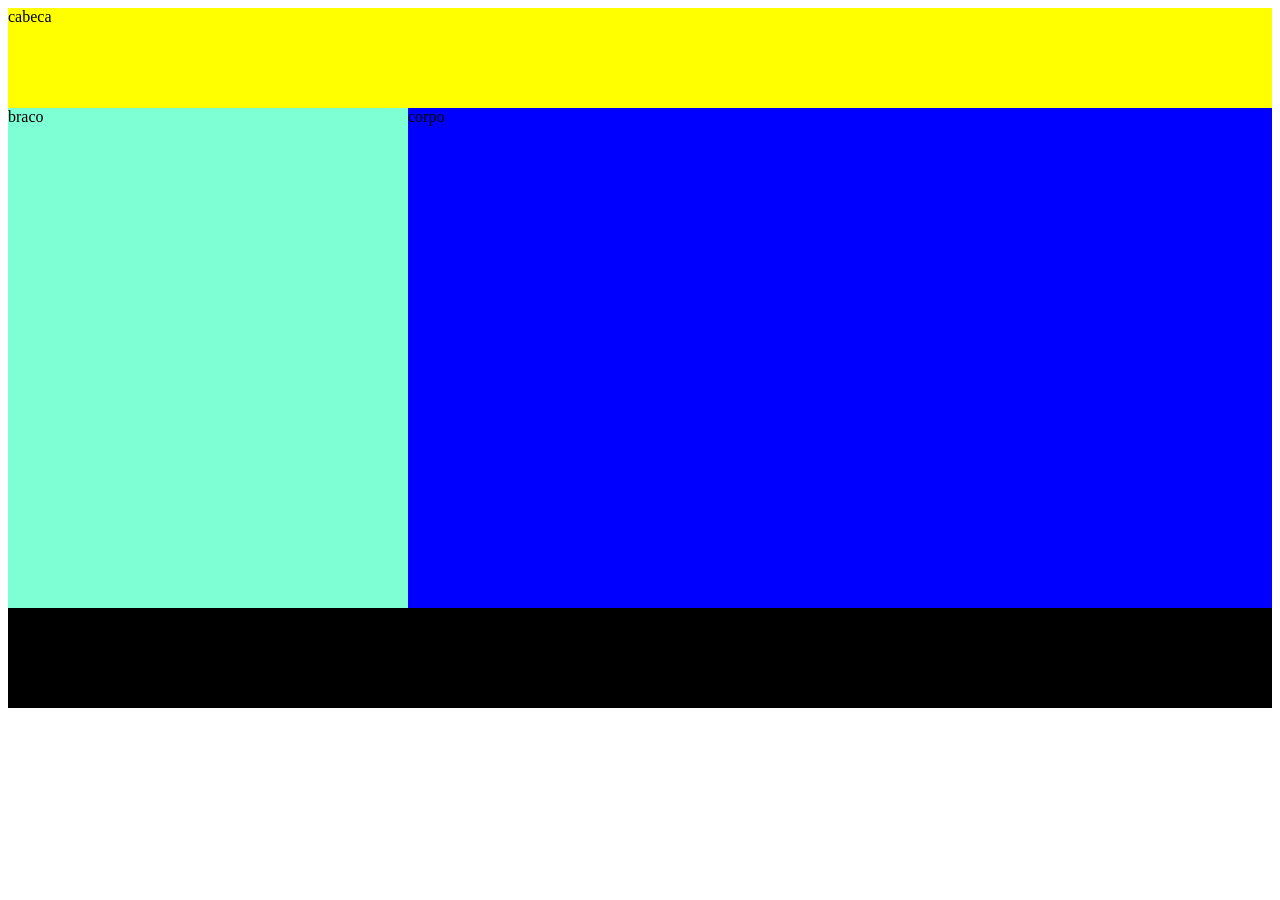
==== index.html @ f1ec15fb "Add files via upload" ====
<!DOCTYPE html>
<html lang="pt-br">
<head>
    <meta charset="UTF-8">
    <meta name="viewport" content="width=device-width, initial-scale=1.0"> 
    <link rel="stylesheet" href="style.css">
    <title>lojinha-laura</title>
    
</head>
<body>
    <header>cabeca</header>
   <aside>braco</aside>
   <main>corpo</main>
    <footer>peh</footer>
</body>
</html>
---- style.css ----
body{
       display: grid;
       grid-template-areas:
              "cabeca cabeca"
              "braco corpo"
              "peh peh";
              grid-template-rows: 100px 500px 100px;
              grid-template-columns: 400px auto;
}
header {
       background-color:
       yellow;
       grid-area: cabeca;
}
aside{
       background-color:
       aquamarine;
       grid-area: braco;
}
main{
       background-color: blue;
       grid-area: corpo;
}
footer{
    background-color: black;
    grid-area: peh;
}

@media only screen and (max-width: 850px){
    body{
        display: grid;
        grid-template-areas:
        "cabeca"
        "braco"
        "corpo"
        "peh";
        grid-template-rows: 100px 50px auto 100px;
        grid-template-columns: auto;
    }
    .letra{
        color: coral;
        background-color: darkgreen;
    }
}

@media only screen and (max-width: 450px){
     body{
        display: grid;
        grid-template-areas:
        "cabeca"
        "corpo"
        "peh";
        grid-template-rows: 100px 500px 100px;
        grid-template-columns: auto;
    }
    aside{
        display: none;
    }
}
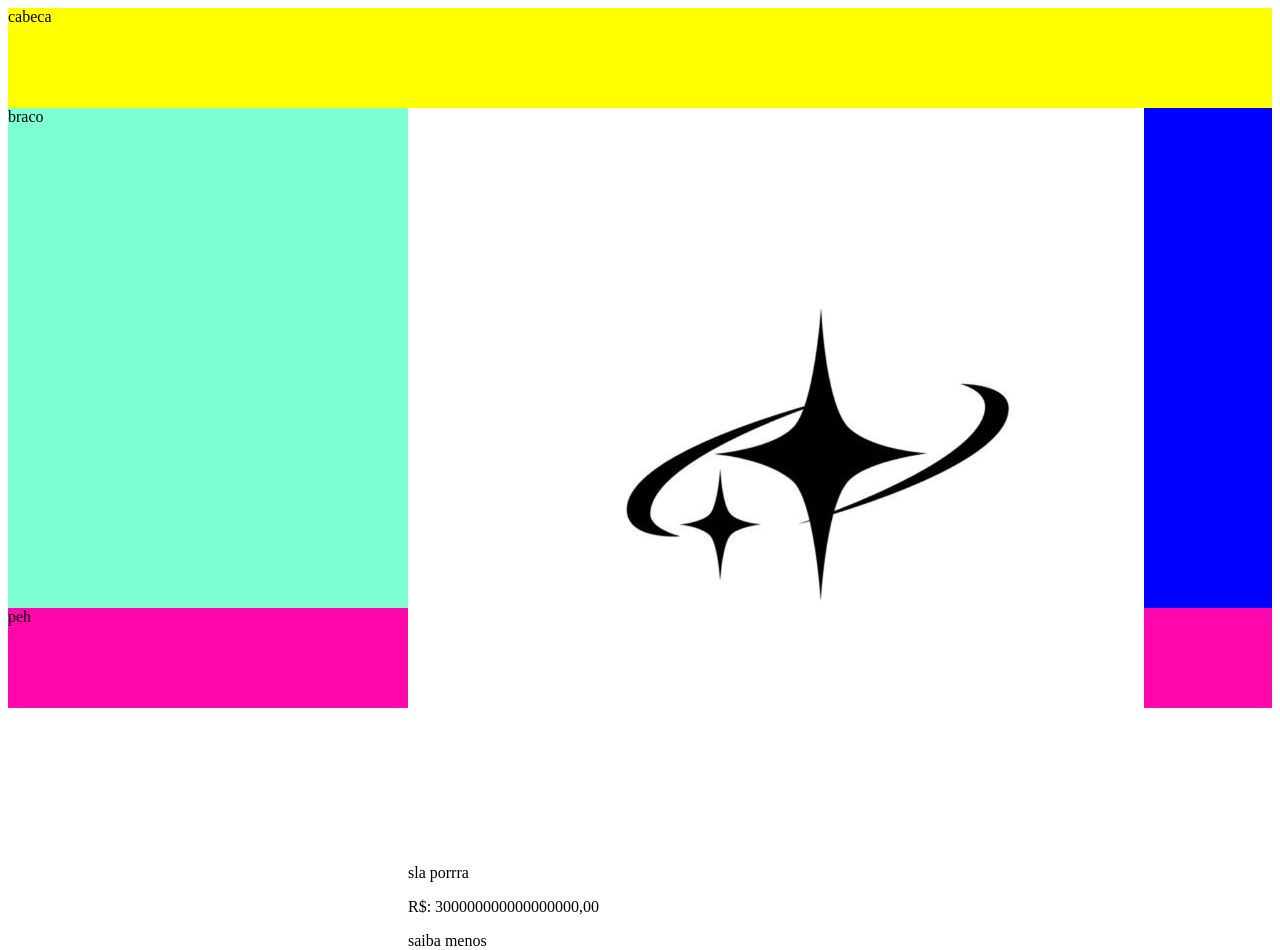
==== commit 65ef5744: "Add files via upload" ====
--- a/index.html
+++ b/index.html
@@ -10,7 +10,19 @@
 <body>
     <header>cabeca</header>
    <aside>braco</aside>
-   <main>corpo</main>
-    <footer>peh</footer>
+   <footer>peh</footer>
+   <main>
+    
+    <div class="papi">
+     <div class="card">
+      <img src="img/231f083cffdda7ad8018caf3d13d00f1.jpg" class="img_pedute" alt="">
+      <p class="descrision">sla porrra</p>
+      <p class="precio">R$: 300000000000000000,00</p>
+      <p class="botaol">saiba menos </p>
+     </div>
+      
+   </main>
+     </div>
+    
 </body>
 </html>
--- a/style.css
+++ b/style.css
@@ -22,7 +22,7 @@
        grid-area: corpo;
 }
 footer{
-    background-color: black;
+    background-color: rgb(255, 7, 172);
     grid-area: peh;
 }
 
@@ -39,7 +39,7 @@
     }
     .letra{
         color: coral;
-        background-color: darkgreen;
+        
     }
 }
 
@@ -56,4 +56,12 @@
     aside{
         display: none;
     }
-}+}
+.
+.card{
+    display: flex;
+    flex-direction: column;
+    justify-content: space-between;
+    padding:;
+}
+    
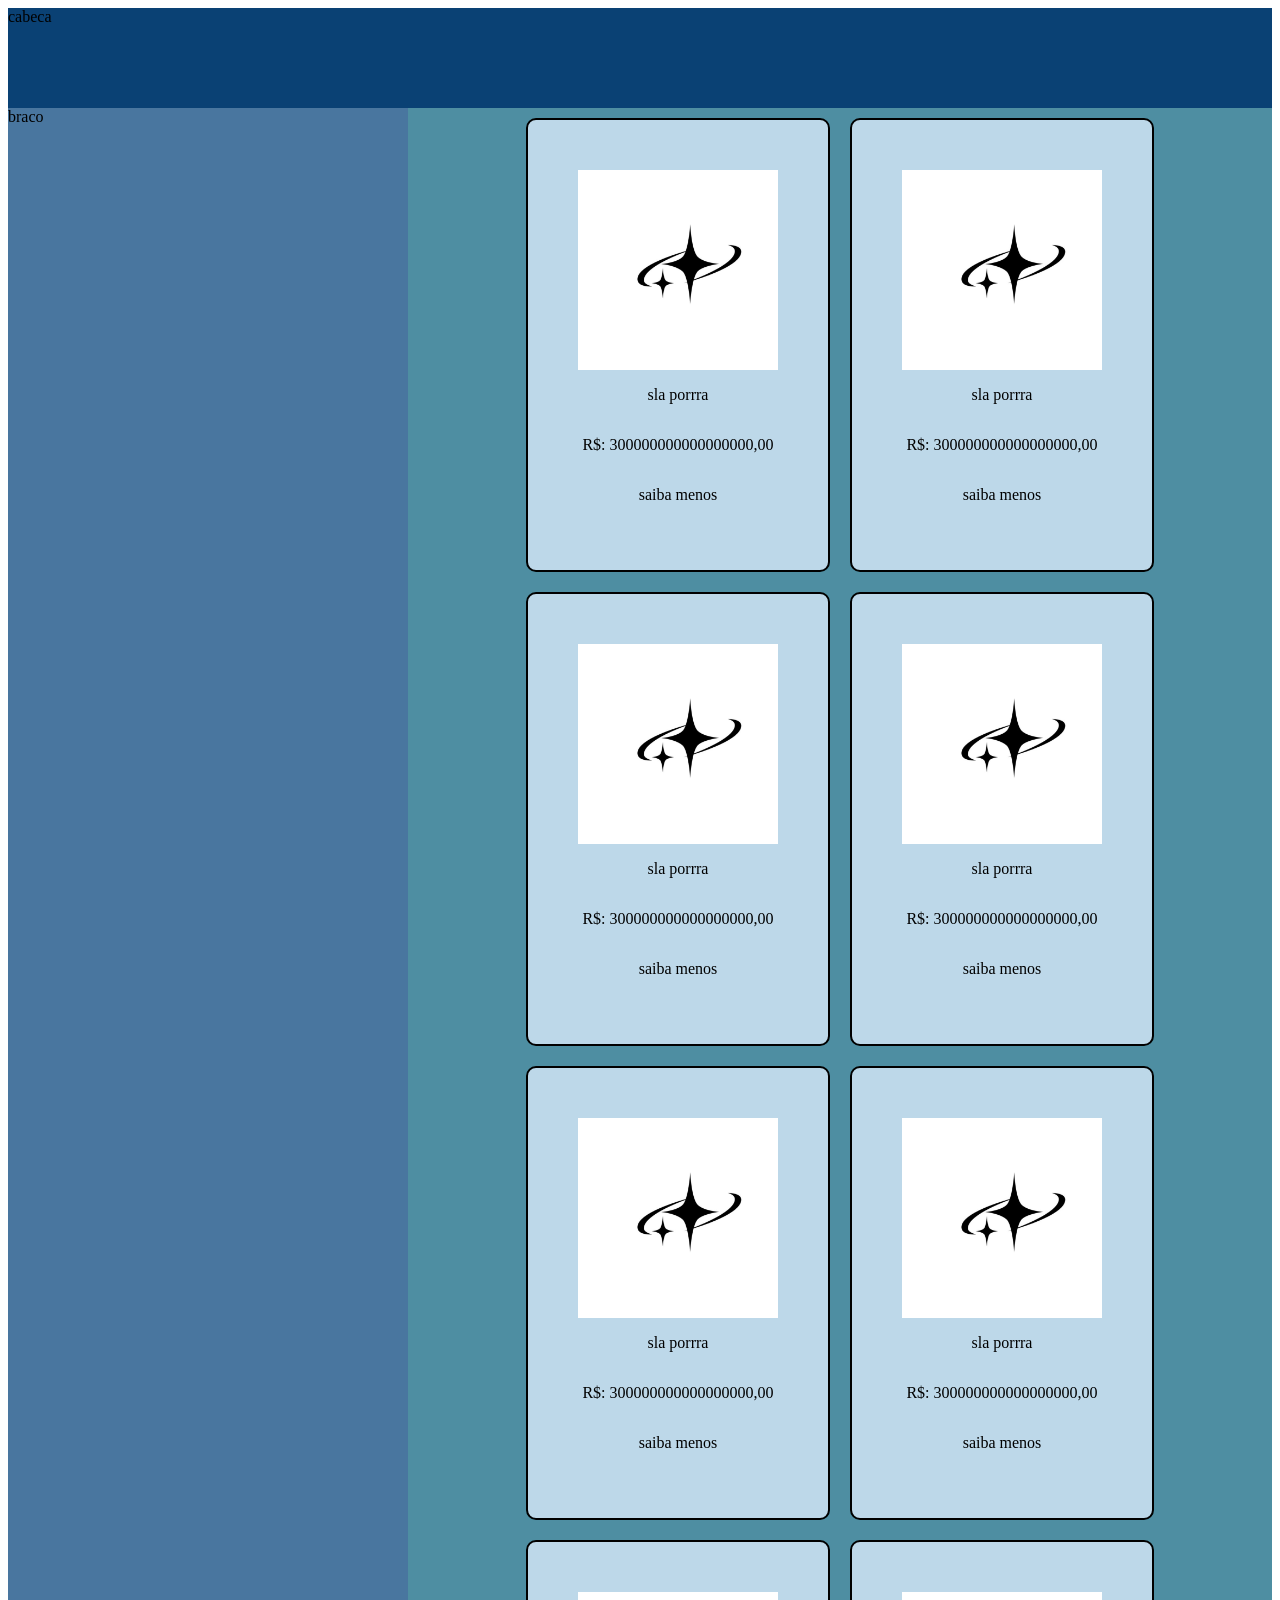
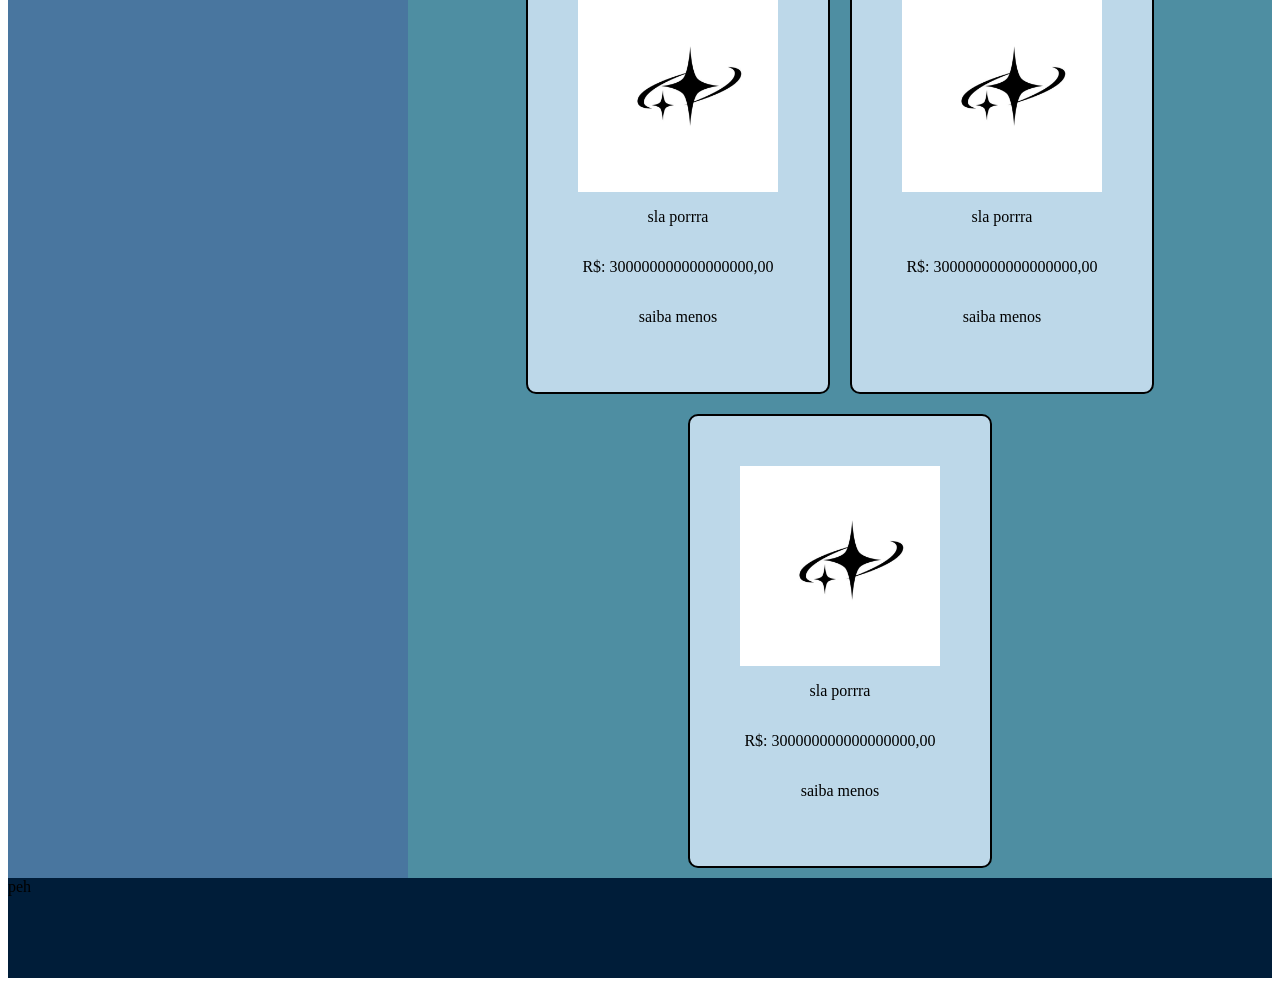
==== commit 0dde4b91: "Add files via upload" ====
--- a/index.html
+++ b/index.html
@@ -10,7 +10,7 @@
 <body>
     <header>cabeca</header>
    <aside>braco</aside>
-   <footer>peh</footer>
+   
    <main>
     
     <div class="papi">
@@ -20,9 +20,67 @@
       <p class="precio">R$: 300000000000000000,00</p>
       <p class="botaol">saiba menos </p>
      </div>
+
+          <div class="card">
+      <img src="img/231f083cffdda7ad8018caf3d13d00f1.jpg" class="img_pedute" alt="">
+      <p class="descrision">sla porrra</p>
+      <p class="precio">R$: 300000000000000000,00</p>
+      <p class="botaol">saiba menos </p>
+     </div>
+
+          <div class="card">
+      <img src="img/231f083cffdda7ad8018caf3d13d00f1.jpg" class="img_pedute" alt="">
+      <p class="descrision">sla porrra</p>
+      <p class="precio">R$: 300000000000000000,00</p>
+      <p class="botaol">saiba menos </p>
+     </div>
+
+          <div class="card">
+      <img src="img/231f083cffdda7ad8018caf3d13d00f1.jpg" class="img_pedute" alt="">
+      <p class="descrision">sla porrra</p>
+      <p class="precio">R$: 300000000000000000,00</p>
+      <p class="botaol">saiba menos </p>
+     </div>
+
+               <div class="card">
+      <img src="img/231f083cffdda7ad8018caf3d13d00f1.jpg" class="img_pedute" alt="">
+      <p class="descrision">sla porrra</p>
+      <p class="precio">R$: 300000000000000000,00</p>
+      <p class="botaol">saiba menos </p>
+     </div>
+
+               <div class="card">
+      <img src="img/231f083cffdda7ad8018caf3d13d00f1.jpg" class="img_pedute" alt="">
+      <p class="descrision">sla porrra</p>
+      <p class="precio">R$: 300000000000000000,00</p>
+      <p class="botaol">saiba menos </p>
+     </div>
+
+               <div class="card">
+      <img src="img/231f083cffdda7ad8018caf3d13d00f1.jpg" class="img_pedute" alt="">
+      <p class="descrision">sla porrra</p>
+      <p class="precio">R$: 300000000000000000,00</p>
+      <p class="botaol">saiba menos </p>
+     </div>
+
+               <div class="card">
+      <img src="img/231f083cffdda7ad8018caf3d13d00f1.jpg" class="img_pedute" alt="">
+      <p class="descrision">sla porrra</p>
+      <p class="precio">R$: 300000000000000000,00</p>
+      <p class="botaol">saiba menos </p>
+     </div>
+
+               <div class="card">
+      <img src="img/231f083cffdda7ad8018caf3d13d00f1.jpg" class="img_pedute" alt="">
+      <p class="descrision">sla porrra</p>
+      <p class="precio">R$: 300000000000000000,00</p>
+      <p class="botaol">saiba menos </p>
+     </div>
+
       
-   </main>
+  
      </div>
-    
+     </main> 
+     <footer>peh</footer>
 </body>
 </html>
--- a/style.css
+++ b/style.css
@@ -4,25 +4,23 @@
               "cabeca cabeca"
               "braco corpo"
               "peh peh";
-              grid-template-rows: 100px 500px 100px;
+              grid-template-rows: 100px auto 100px;
               grid-template-columns: 400px auto;
 }
 header {
-       background-color:
-       yellow;
+       background-color:#0A4174;
        grid-area: cabeca;
 }
 aside{
-       background-color:
-       aquamarine;
+       background-color:#49769F;
        grid-area: braco;
 }
 main{
-       background-color: blue;
+       background-color: #4E8EA2;
        grid-area: corpo;
 }
 footer{
-    background-color: rgb(255, 7, 172);
+    background-color:#001D39;
     grid-area: peh;
 }
 
@@ -50,18 +48,33 @@
         "cabeca"
         "corpo"
         "peh";
-        grid-template-rows: 100px 500px 100px;
+        grid-template-rows: 100px auto 100px;
         grid-template-columns: auto;
     }
     aside{
         display: none;
     }
 }
-.
+.img_pedute{
+   width: 200px;
+   height: 200px;
+}
+.papi{
+    display: flex;
+    flex-wrap: wrap;
+    justify-content: center;
+}
 .card{
-    display: flex;
-    flex-direction: column;
-    justify-content: space-between;
-    padding:;
+   display: flex;
+   flex-direction: column;
+   justify-content: space-between;
+   padding: 50px;
+   border: black 2px solid;
+   background-color:#BDD8E9;
+   width: 200px;
+   height: 350px;
+   border-radius: 10px;
+   text-align: center;
+   margin: 10px;
 }
     
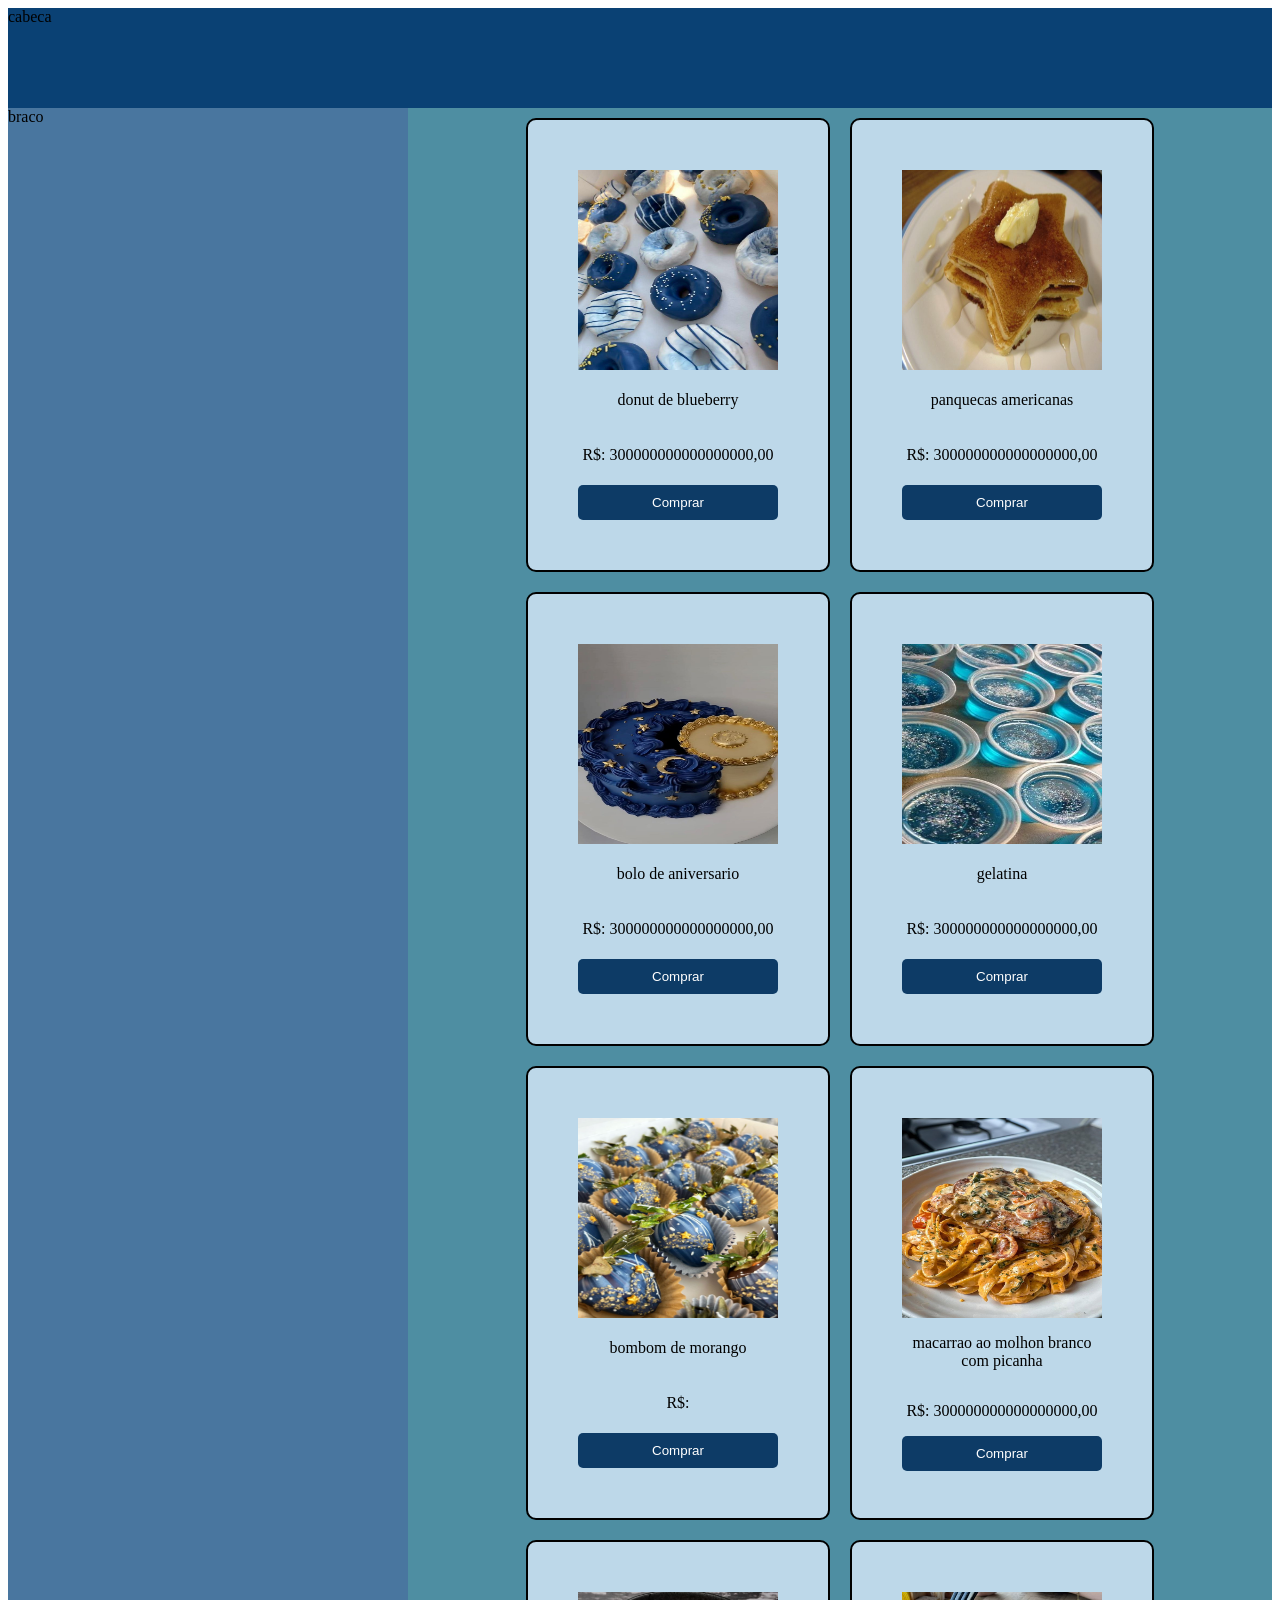
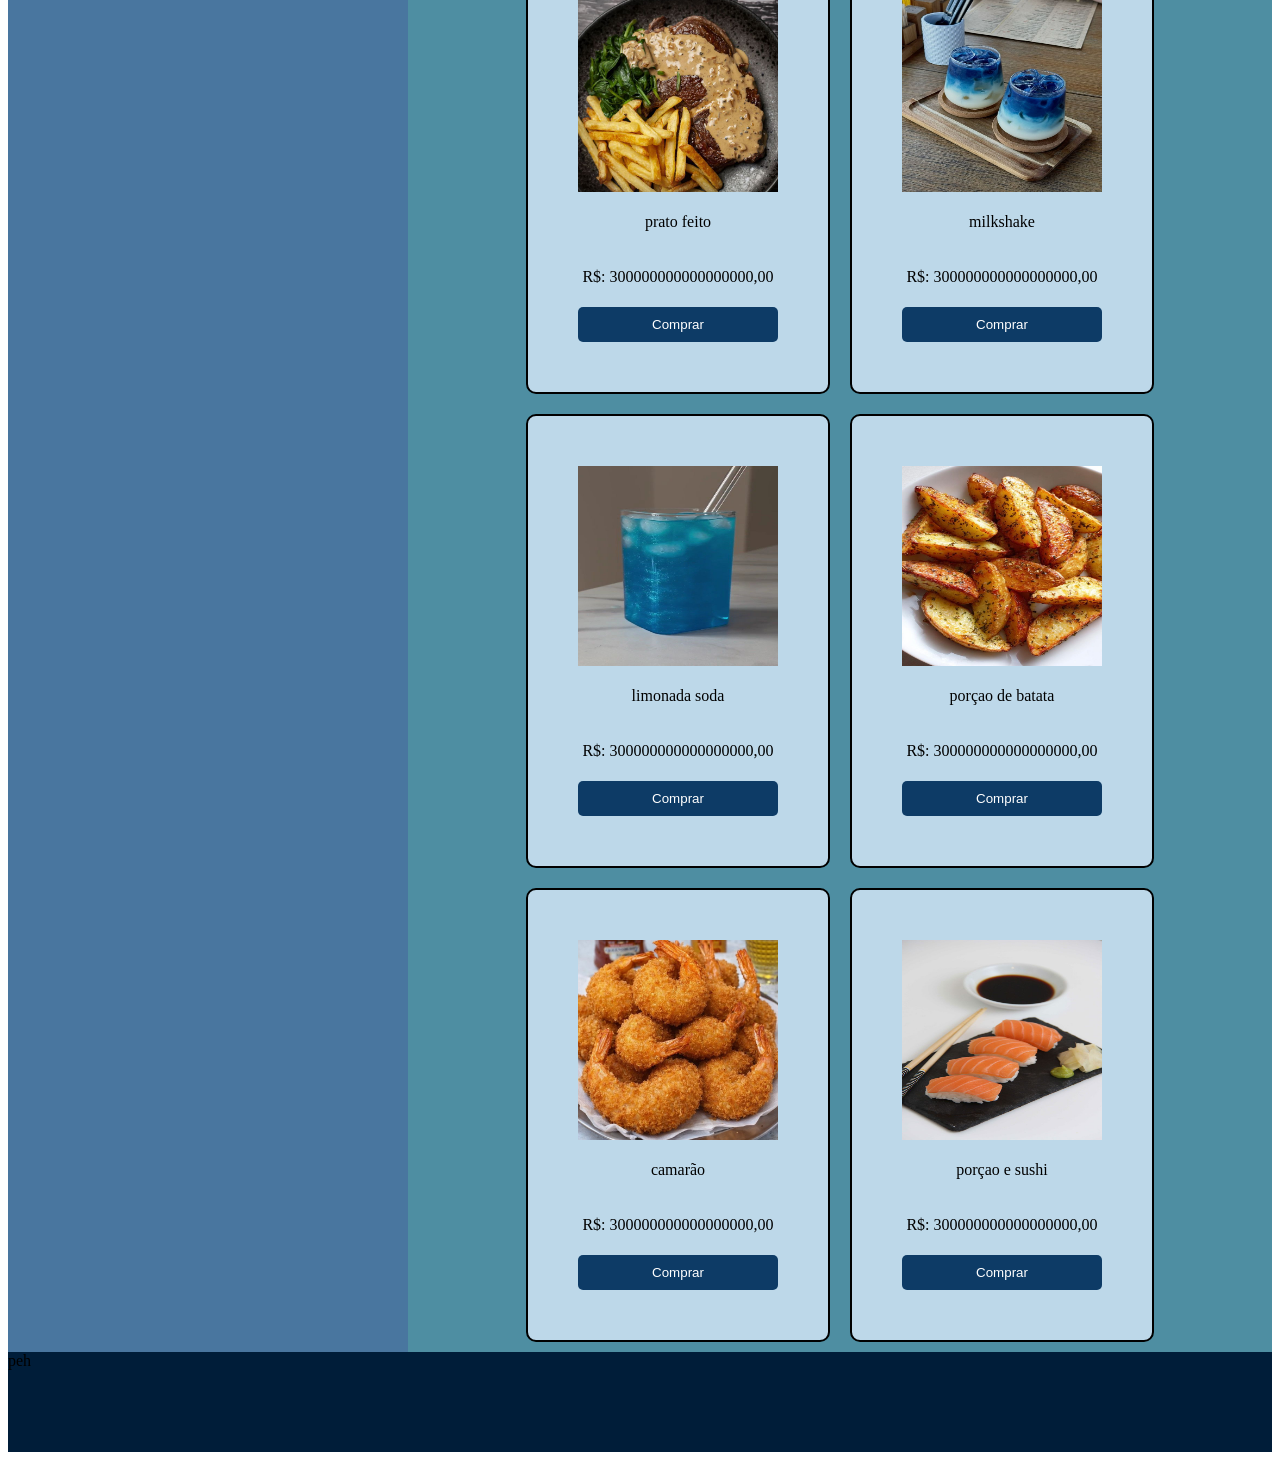
==== commit a4645f22: "Add files via upload" ====
--- a/index.html
+++ b/index.html
@@ -15,66 +15,87 @@
     
     <div class="papi">
      <div class="card">
-      <img src="img/231f083cffdda7ad8018caf3d13d00f1.jpg" class="img_pedute" alt="">
-      <p class="descrision">sla porrra</p>
+      <img src="img/donut.jpg" class="img_pedute" alt="">
+      <p class="descrision">donut de blueberry</p>
       <p class="precio">R$: 300000000000000000,00</p>
-      <p class="botaol">saiba menos </p>
+      <button>Comprar</button>
      </div>
 
           <div class="card">
-      <img src="img/231f083cffdda7ad8018caf3d13d00f1.jpg" class="img_pedute" alt="">
-      <p class="descrision">sla porrra</p>
+      <img src="img/panqueca.jpg" class="img_pedute" alt="">
+      <p class="descrision">panquecas americanas</p>
       <p class="precio">R$: 300000000000000000,00</p>
-      <p class="botaol">saiba menos </p>
+      <button>Comprar</button>
      </div>
 
           <div class="card">
-      <img src="img/231f083cffdda7ad8018caf3d13d00f1.jpg" class="img_pedute" alt="">
-      <p class="descrision">sla porrra</p>
+      <img src="img/bolo.jpg" class="img_pedute" alt="">
+      <p class="descrision">bolo de aniversario</p>
       <p class="precio">R$: 300000000000000000,00</p>
-      <p class="botaol">saiba menos </p>
+     <button>Comprar</button>
      </div>
 
           <div class="card">
-      <img src="img/231f083cffdda7ad8018caf3d13d00f1.jpg" class="img_pedute" alt="">
-      <p class="descrision">sla porrra</p>
+      <img src="img/gelatina.jpg" class="img_pedute" alt="">
+      <p class="descrision">gelatina</p>
       <p class="precio">R$: 300000000000000000,00</p>
-      <p class="botaol">saiba menos </p>
+      <button>Comprar</button>
      </div>
 
                <div class="card">
-      <img src="img/231f083cffdda7ad8018caf3d13d00f1.jpg" class="img_pedute" alt="">
-      <p class="descrision">sla porrra</p>
-      <p class="precio">R$: 300000000000000000,00</p>
-      <p class="botaol">saiba menos </p>
+      <img src="img/bombom de morango.jpg" class="img_pedute" alt="">
+      <p class="descrision">bombom de morango</p>
+      <p class="precio">R$:</p>
+      <button>Comprar</button>
      </div>
 
                <div class="card">
-      <img src="img/231f083cffdda7ad8018caf3d13d00f1.jpg" class="img_pedute" alt="">
-      <p class="descrision">sla porrra</p>
+      <img src="img/macarrao.jpg" class="img_pedute" alt="">
+      <p class="descrision">macarrao ao molhon branco com picanha</p>
       <p class="precio">R$: 300000000000000000,00</p>
-      <p class="botaol">saiba menos </p>
+      <button>Comprar</button>
      </div>
 
                <div class="card">
-      <img src="img/231f083cffdda7ad8018caf3d13d00f1.jpg" class="img_pedute" alt="">
-      <p class="descrision">sla porrra</p>
+      <img src="img/batatacarne.jpg" class="img_pedute" alt="">
+      <p class="descrision">prato feito</p>
       <p class="precio">R$: 300000000000000000,00</p>
-      <p class="botaol">saiba menos </p>
+     <button>Comprar</button>
      </div>
 
                <div class="card">
-      <img src="img/231f083cffdda7ad8018caf3d13d00f1.jpg" class="img_pedute" alt="">
-      <p class="descrision">sla porrra</p>
+      <img src="img/milkshake.jpg" class="img_pedute" alt="">
+      <p class="descrision">milkshake</p>
       <p class="precio">R$: 300000000000000000,00</p>
-      <p class="botaol">saiba menos </p>
+     <button>Comprar</button>
      </div>
 
                <div class="card">
-      <img src="img/231f083cffdda7ad8018caf3d13d00f1.jpg" class="img_pedute" alt="">
-      <p class="descrision">sla porrra</p>
+      <img src="img/bebidas.jpg" class="img_pedute" alt="">
+      <p class="descrision">limonada soda</p>
       <p class="precio">R$: 300000000000000000,00</p>
-      <p class="botaol">saiba menos </p>
+     <button>Comprar</button>
+     </div>
+
+     <div class="card">
+      <img src="img/batata.jpg" class="img_pedute" alt="">
+      <p class="descrision">porçao de batata</p>
+      <p class="precio">R$: 300000000000000000,00</p>
+      <button>Comprar</button>
+     </div>
+
+     <div class="card">
+      <img src="img/camarao.jpg" class="img_pedute" alt="">
+      <p class="descrision">camarão</p>
+      <p class="precio">R$: 300000000000000000,00</p>
+      <button>Comprar</button>
+     </div>
+
+     <div class="card">
+      <img src="img/sushi.jpg" class="img_pedute" alt="">
+      <p class="descrision">porçao e sushi</p>
+      <p class="precio">R$: 300000000000000000,00</p>
+      <button>Comprar</button>
      </div>
 
       
--- a/style.css
+++ b/style.css
@@ -77,4 +77,12 @@
    text-align: center;
    margin: 10px;
 }
+button{
+    background-color: #0D3B66;
+    border: none;
+    padding: 10px;
+    color: white;
+    border-radius: 5px;
+    cursor: pointer;
+}
     
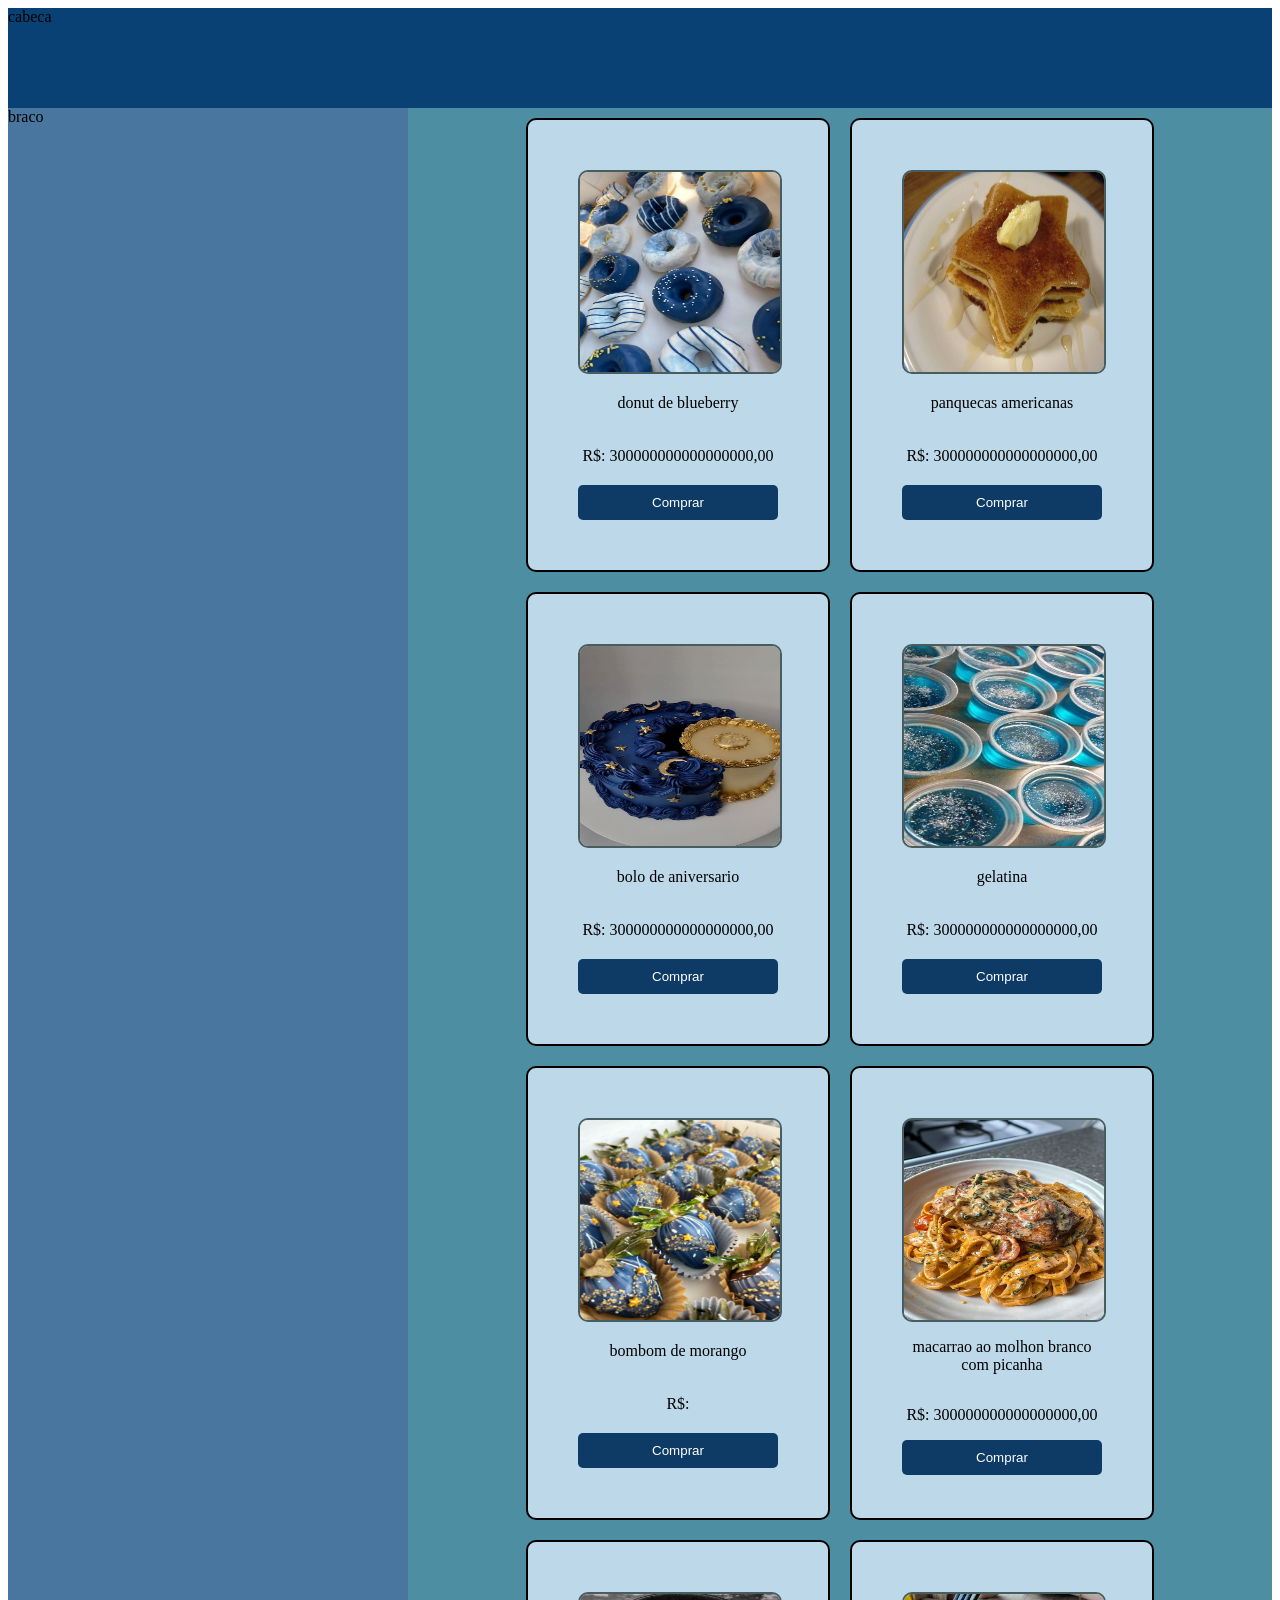
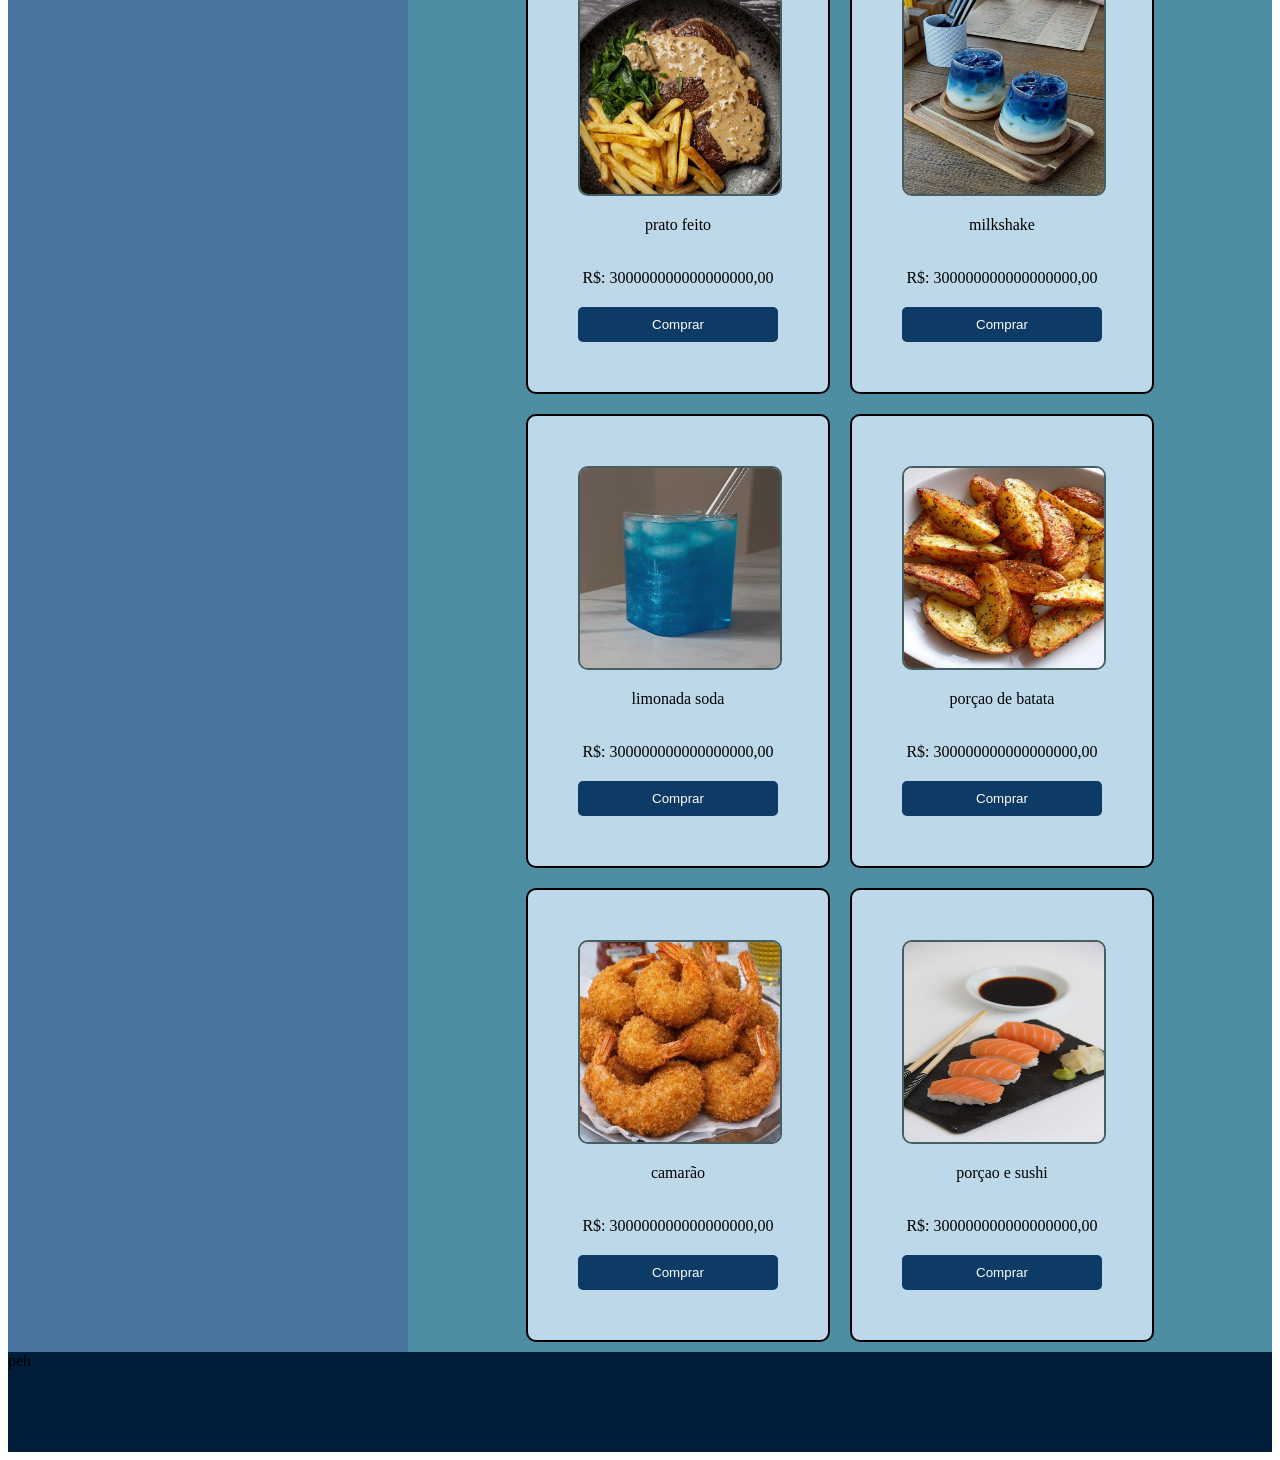
==== commit 329606c3: "Add files via upload" ====
--- a/index.html
+++ b/index.html
@@ -14,91 +14,91 @@
    <main>
     
     <div class="papi">
-     <div class="card">
-      <img src="img/donut.jpg" class="img_pedute" alt="">
-      <p class="descrision">donut de blueberry</p>
-      <p class="precio">R$: 300000000000000000,00</p>
-      <button>Comprar</button>
-     </div>
+        <a href="lojinha.html" class="pag">
+            <div class="card">
+            <img src="img/donut.jpg" class="img_pedute" alt="">
+            <p class="descrision">donut de blueberry</p>
+            <p class="precio">R$: 300000000000000000,00</p>
+            <button>Comprar</button>
+            </div>
 
-          <div class="card">
-      <img src="img/panqueca.jpg" class="img_pedute" alt="">
-      <p class="descrision">panquecas americanas</p>
-      <p class="precio">R$: 300000000000000000,00</p>
-      <button>Comprar</button>
-     </div>
+                <div class="card">
+            <img src="img/panqueca.jpg" class="img_pedute" alt="">
+            <p class="descrision">panquecas americanas</p>
+            <p class="precio">R$: 300000000000000000,00</p>
+            <button>Comprar</button>
+            </div>
 
-          <div class="card">
-      <img src="img/bolo.jpg" class="img_pedute" alt="">
-      <p class="descrision">bolo de aniversario</p>
-      <p class="precio">R$: 300000000000000000,00</p>
-     <button>Comprar</button>
-     </div>
+                <div class="card">
+            <img src="img/bolo.jpg" class="img_pedute" alt="">
+            <p class="descrision">bolo de aniversario</p>
+            <p class="precio">R$: 300000000000000000,00</p>
+            <button>Comprar</button>
+            </div>
 
-          <div class="card">
-      <img src="img/gelatina.jpg" class="img_pedute" alt="">
-      <p class="descrision">gelatina</p>
-      <p class="precio">R$: 300000000000000000,00</p>
-      <button>Comprar</button>
-     </div>
+                <div class="card">
+            <img src="img/gelatina.jpg" class="img_pedute" alt="">
+            <p class="descrision">gelatina</p>
+            <p class="precio">R$: 300000000000000000,00</p>
+            <button>Comprar</button>
+            </div>
 
-               <div class="card">
-      <img src="img/bombom de morango.jpg" class="img_pedute" alt="">
-      <p class="descrision">bombom de morango</p>
-      <p class="precio">R$:</p>
-      <button>Comprar</button>
-     </div>
+                    <div class="card">
+            <img src="img/bombom de morango.jpg" class="img_pedute" alt="">
+            <p class="descrision">bombom de morango</p>
+            <p class="precio">R$:</p>
+            <button>Comprar</button>
+            </div>
 
-               <div class="card">
-      <img src="img/macarrao.jpg" class="img_pedute" alt="">
-      <p class="descrision">macarrao ao molhon branco com picanha</p>
-      <p class="precio">R$: 300000000000000000,00</p>
-      <button>Comprar</button>
-     </div>
+                    <div class="card">
+            <img src="img/macarrao.jpg" class="img_pedute" alt="">
+            <p class="descrision">macarrao ao molhon branco com picanha</p>
+            <p class="precio">R$: 300000000000000000,00</p>
+            <button>Comprar</button>
+            </div>
 
-               <div class="card">
-      <img src="img/batatacarne.jpg" class="img_pedute" alt="">
-      <p class="descrision">prato feito</p>
-      <p class="precio">R$: 300000000000000000,00</p>
-     <button>Comprar</button>
-     </div>
+                    <div class="card">
+            <img src="img/batatacarne.jpg" class="img_pedute" alt="">
+            <p class="descrision">prato feito</p>
+            <p class="precio">R$: 300000000000000000,00</p>
+            <button>Comprar</button>
+            </div>
 
-               <div class="card">
-      <img src="img/milkshake.jpg" class="img_pedute" alt="">
-      <p class="descrision">milkshake</p>
-      <p class="precio">R$: 300000000000000000,00</p>
-     <button>Comprar</button>
-     </div>
+                    <div class="card">
+            <img src="img/milkshake.jpg" class="img_pedute" alt="">
+            <p class="descrision">milkshake</p>
+            <p class="precio">R$: 300000000000000000,00</p>
+            <button>Comprar</button>
+            </div>
 
-               <div class="card">
-      <img src="img/bebidas.jpg" class="img_pedute" alt="">
-      <p class="descrision">limonada soda</p>
-      <p class="precio">R$: 300000000000000000,00</p>
-     <button>Comprar</button>
-     </div>
+                    <div class="card">
+            <img src="img/bebidas.jpg" class="img_pedute" alt="">
+            <p class="descrision">limonada soda</p>
+            <p class="precio">R$: 300000000000000000,00</p>
+            <button>Comprar</button>
+            </div>
 
-     <div class="card">
-      <img src="img/batata.jpg" class="img_pedute" alt="">
-      <p class="descrision">porçao de batata</p>
-      <p class="precio">R$: 300000000000000000,00</p>
-      <button>Comprar</button>
-     </div>
+            <div class="card">
+            <img src="img/batata.jpg" class="img_pedute" alt="">
+            <p class="descrision">porçao de batata</p>
+            <p class="precio">R$: 300000000000000000,00</p>
+            <button>Comprar</button>
+            </div>
 
-     <div class="card">
-      <img src="img/camarao.jpg" class="img_pedute" alt="">
-      <p class="descrision">camarão</p>
-      <p class="precio">R$: 300000000000000000,00</p>
-      <button>Comprar</button>
-     </div>
+            <div class="card">
+            <img src="img/camarao.jpg" class="img_pedute" alt="">
+            <p class="descrision">camarão</p>
+            <p class="precio">R$: 300000000000000000,00</p>
+            <button>Comprar</button>
+            </div>
 
-     <div class="card">
-      <img src="img/sushi.jpg" class="img_pedute" alt="">
-      <p class="descrision">porçao e sushi</p>
-      <p class="precio">R$: 300000000000000000,00</p>
-      <button>Comprar</button>
-     </div>
-
-      
+            <div class="card">
+            <img src="img/sushi.jpg" class="img_pedute" alt="">
+            <p class="descrision">porçao e sushi</p>
+            <p class="precio">R$: 300000000000000000,00</p>
+            <button>Comprar</button>
+            </div>
+        </a>
   
      </div>
      </main> 
--- a/style.css
+++ b/style.css
@@ -57,7 +57,10 @@
 }
 .img_pedute{
    width: 200px;
-   height: 200px;
+   height: 200px;  
+   border-radius: 10px;
+   border: rgb(71, 93, 96) 2px solid;
+
 }
 .papi{
     display: flex;
@@ -85,4 +88,9 @@
     border-radius: 5px;
     cursor: pointer;
 }
-    +    
+.pag{
+    text-decoration: none;
+    color: inherit;
+    display: contents;
+}
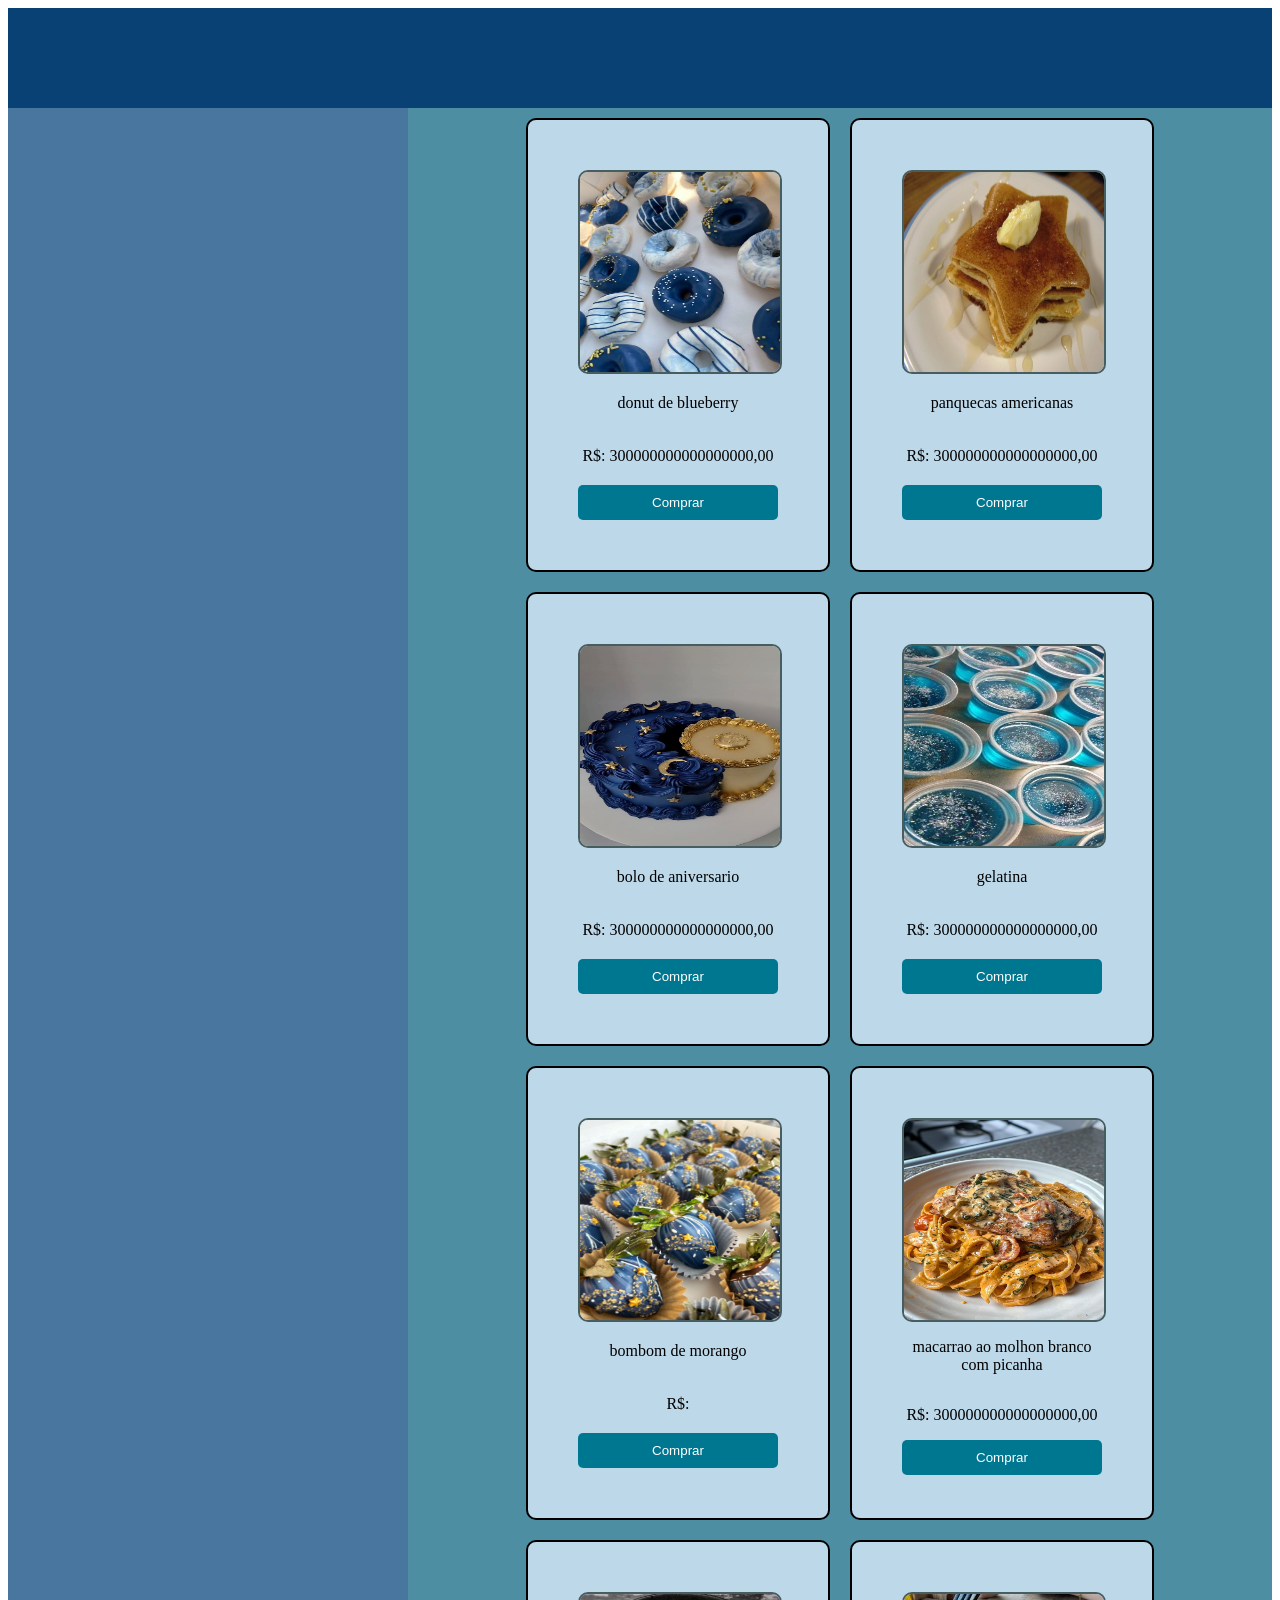
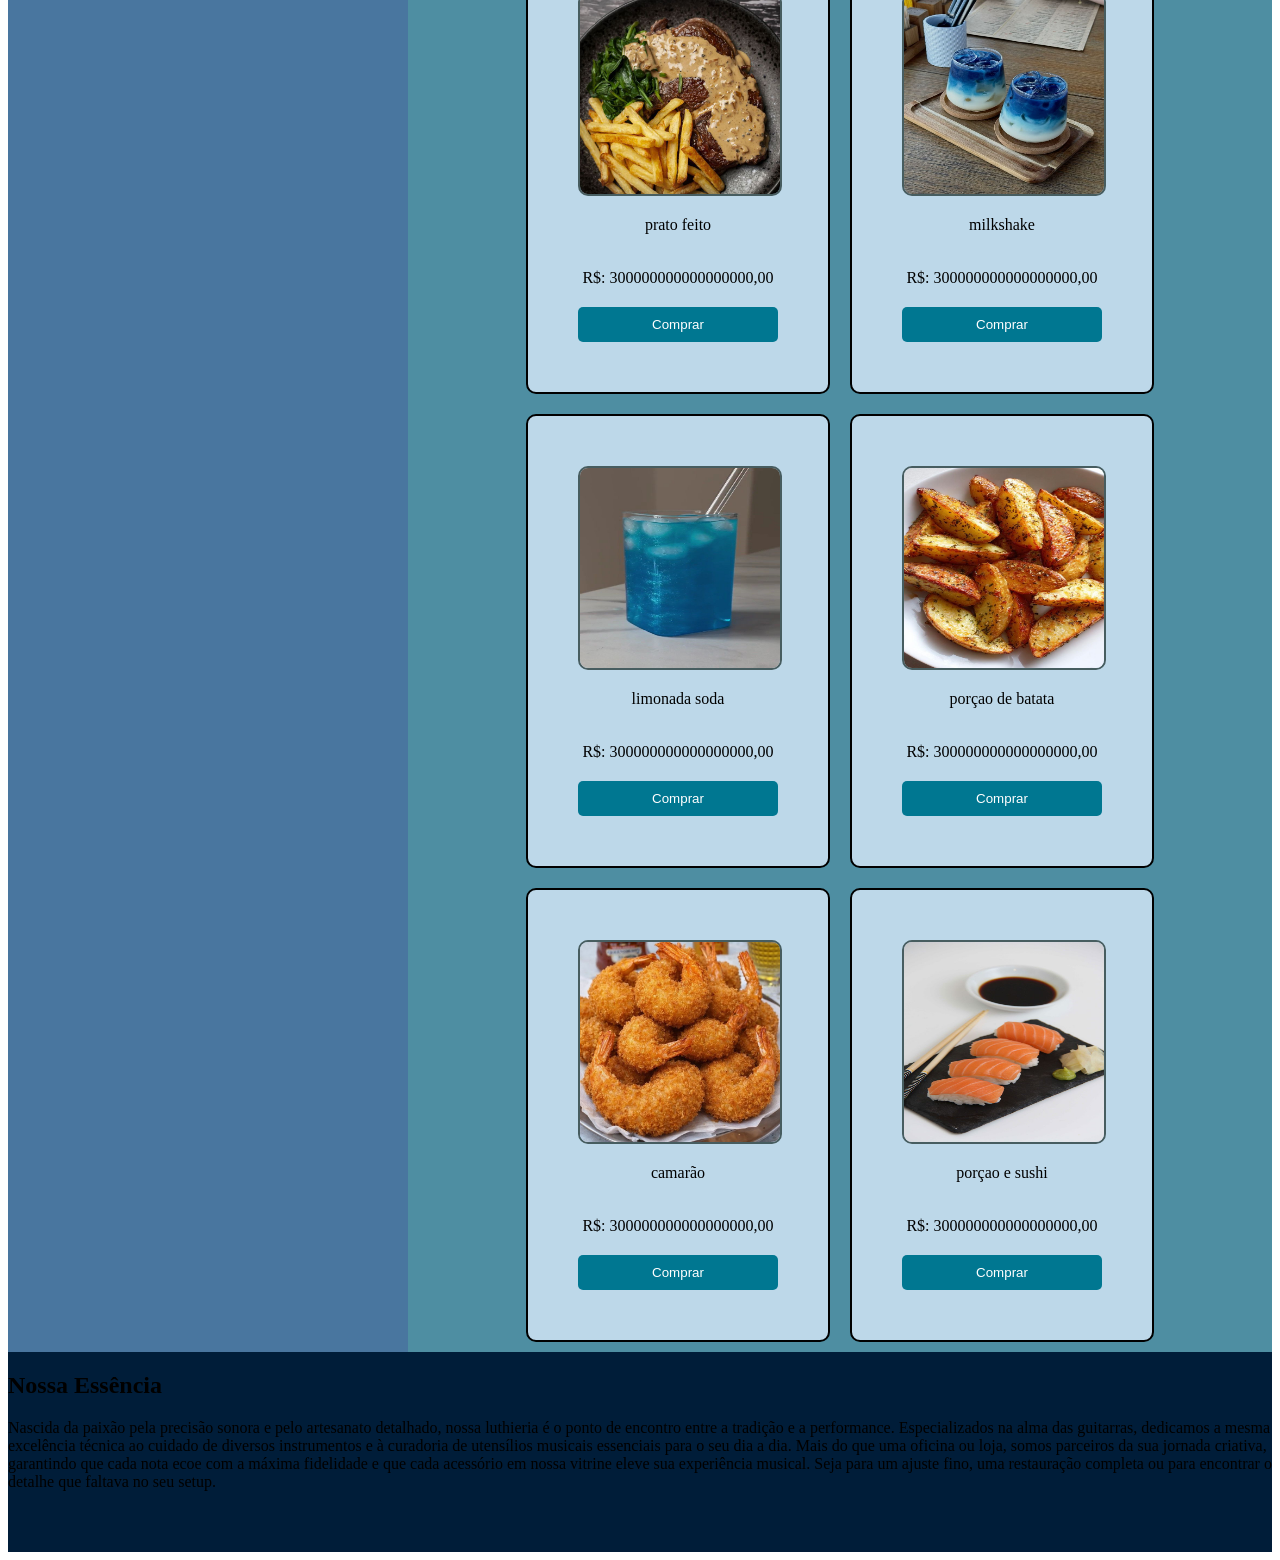
==== commit dd0a6398: "Add files via upload" ====
--- a/index.html
+++ b/index.html
@@ -8,8 +8,8 @@
     
 </head>
 <body>
-    <header>cabeca</header>
-   <aside>braco</aside>
+    <header></header>
+    <aside></aside>
    
    <main>
     
@@ -99,9 +99,23 @@
             <button>Comprar</button>
             </div>
         </a>
+        
+       
   
      </div>
+     
+
      </main> 
-     <footer>peh</footer>
+     <footer>    <section class="pe" id="pe">
+        <h1 class="nene">Nossa Essência</h1>
+        <p class="nenep">
+                Nascida da paixão pela precisão sonora e pelo artesanato detalhado, nossa luthieria é o ponto de encontro entre a tradição e a performance.
+                Especializados na alma das guitarras, dedicamos a mesma excelência técnica ao cuidado de diversos instrumentos e à curadoria de utensílios
+                musicais essenciais para o seu dia a dia. Mais do que uma oficina ou loja, somos parceiros da sua jornada criativa, garantindo que cada nota 
+                ecoe com a máxima fidelidade e que cada acessório em nossa vitrine eleve sua experiência musical. Seja para um ajuste fino, uma restauração 
+                completa ou para encontrar o detalhe que faltava no seu setup.
+        </p>
+    </section>
+</footer>
 </body>
 </html>
--- a/style.css
+++ b/style.css
@@ -4,21 +4,22 @@
               "cabeca cabeca"
               "braco corpo"
               "peh peh";
-              grid-template-rows: 100px auto 100px;
+              grid-template-rows: 100px auto 200px;
               grid-template-columns: 400px auto;
 }
 header {
        background-color:#0A4174;
        grid-area: cabeca;
 }
+main{
+       background-color: #4E8EA2;
+       grid-area: corpo;
+}
 aside{
        background-color:#49769F;
        grid-area: braco;
 }
-main{
-       background-color: #4E8EA2;
-       grid-area: corpo;
-}
+
 footer{
     background-color:#001D39;
     grid-area: peh;
@@ -81,7 +82,7 @@
    margin: 10px;
 }
 button{
-    background-color: #0D3B66;
+    background-color: #007791;
     border: none;
     padding: 10px;
     color: white;
@@ -93,4 +94,13 @@
     text-decoration: none;
     color: inherit;
     display: contents;
-}+}
+.sobre{
+
+    border: none;
+    padding: 10px;
+    color: white;
+    border-radius: 5px;
+    cursor: pointer;
+}
+   
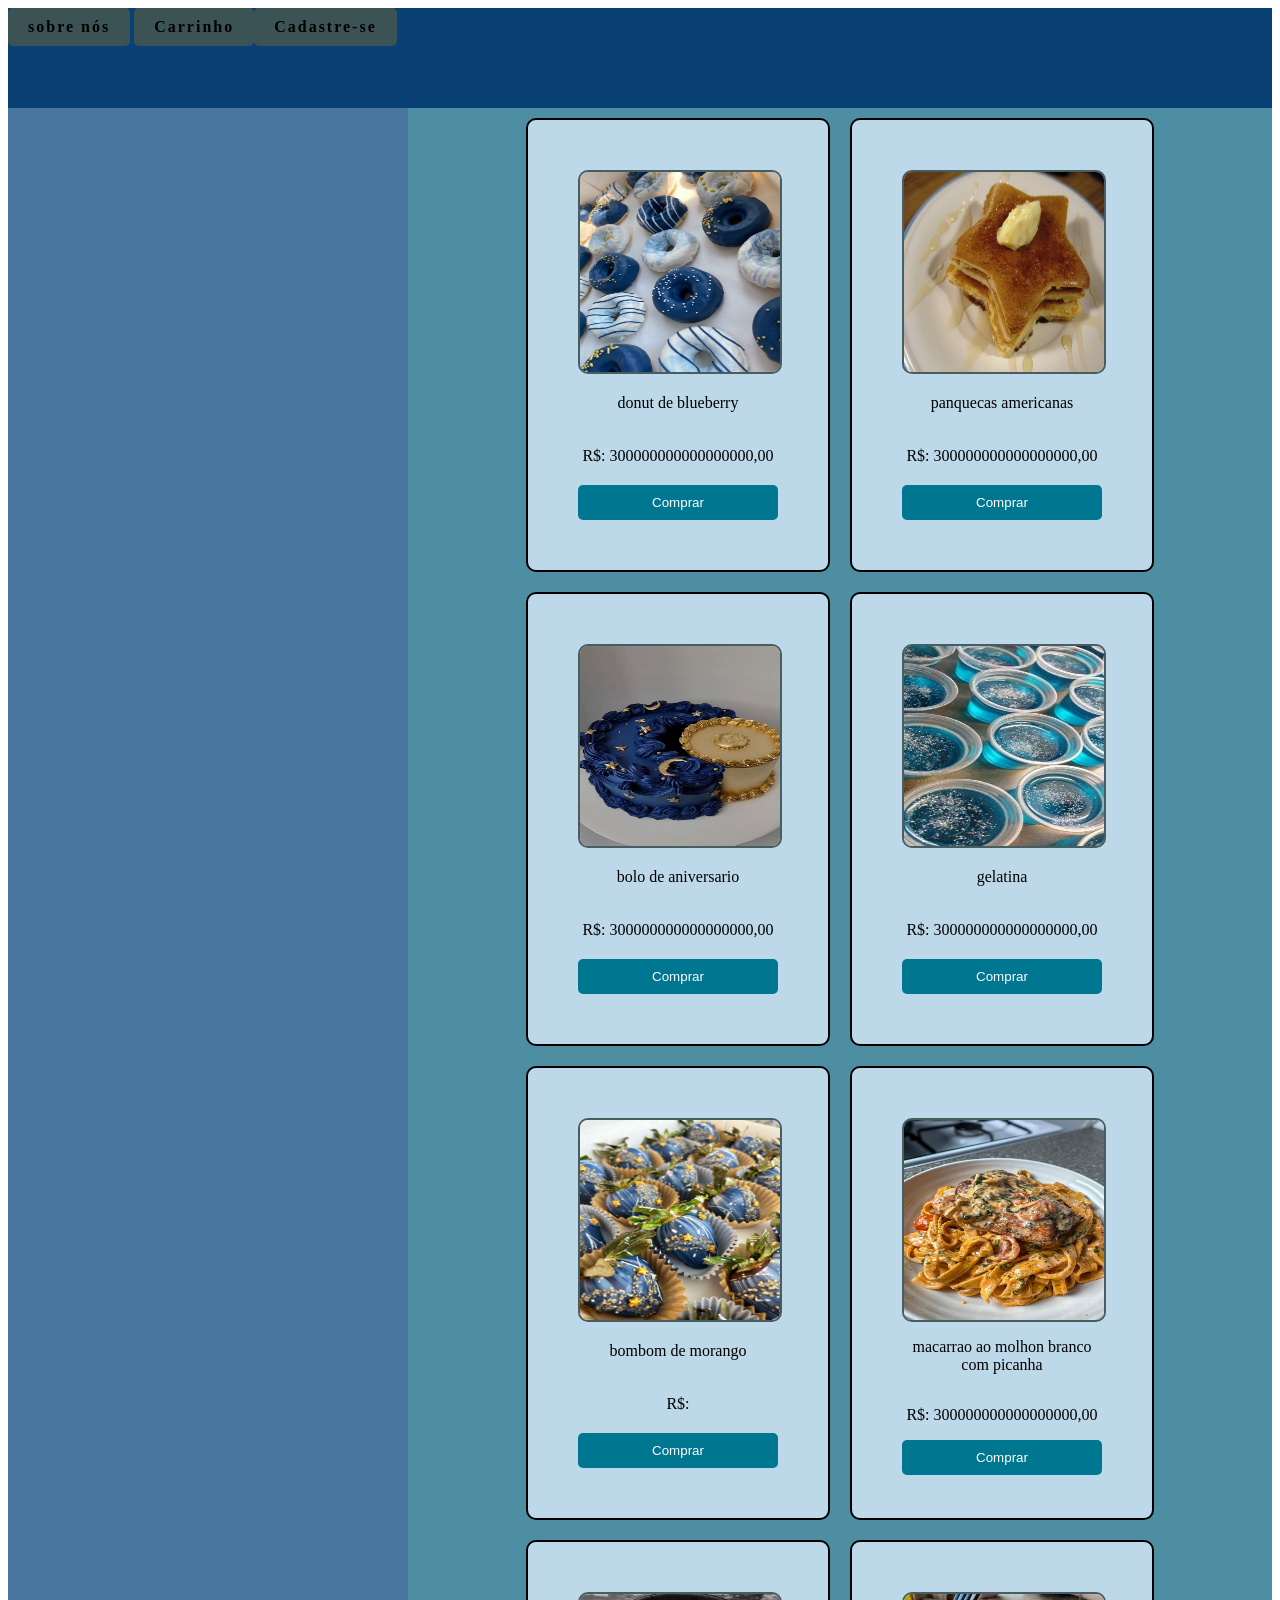
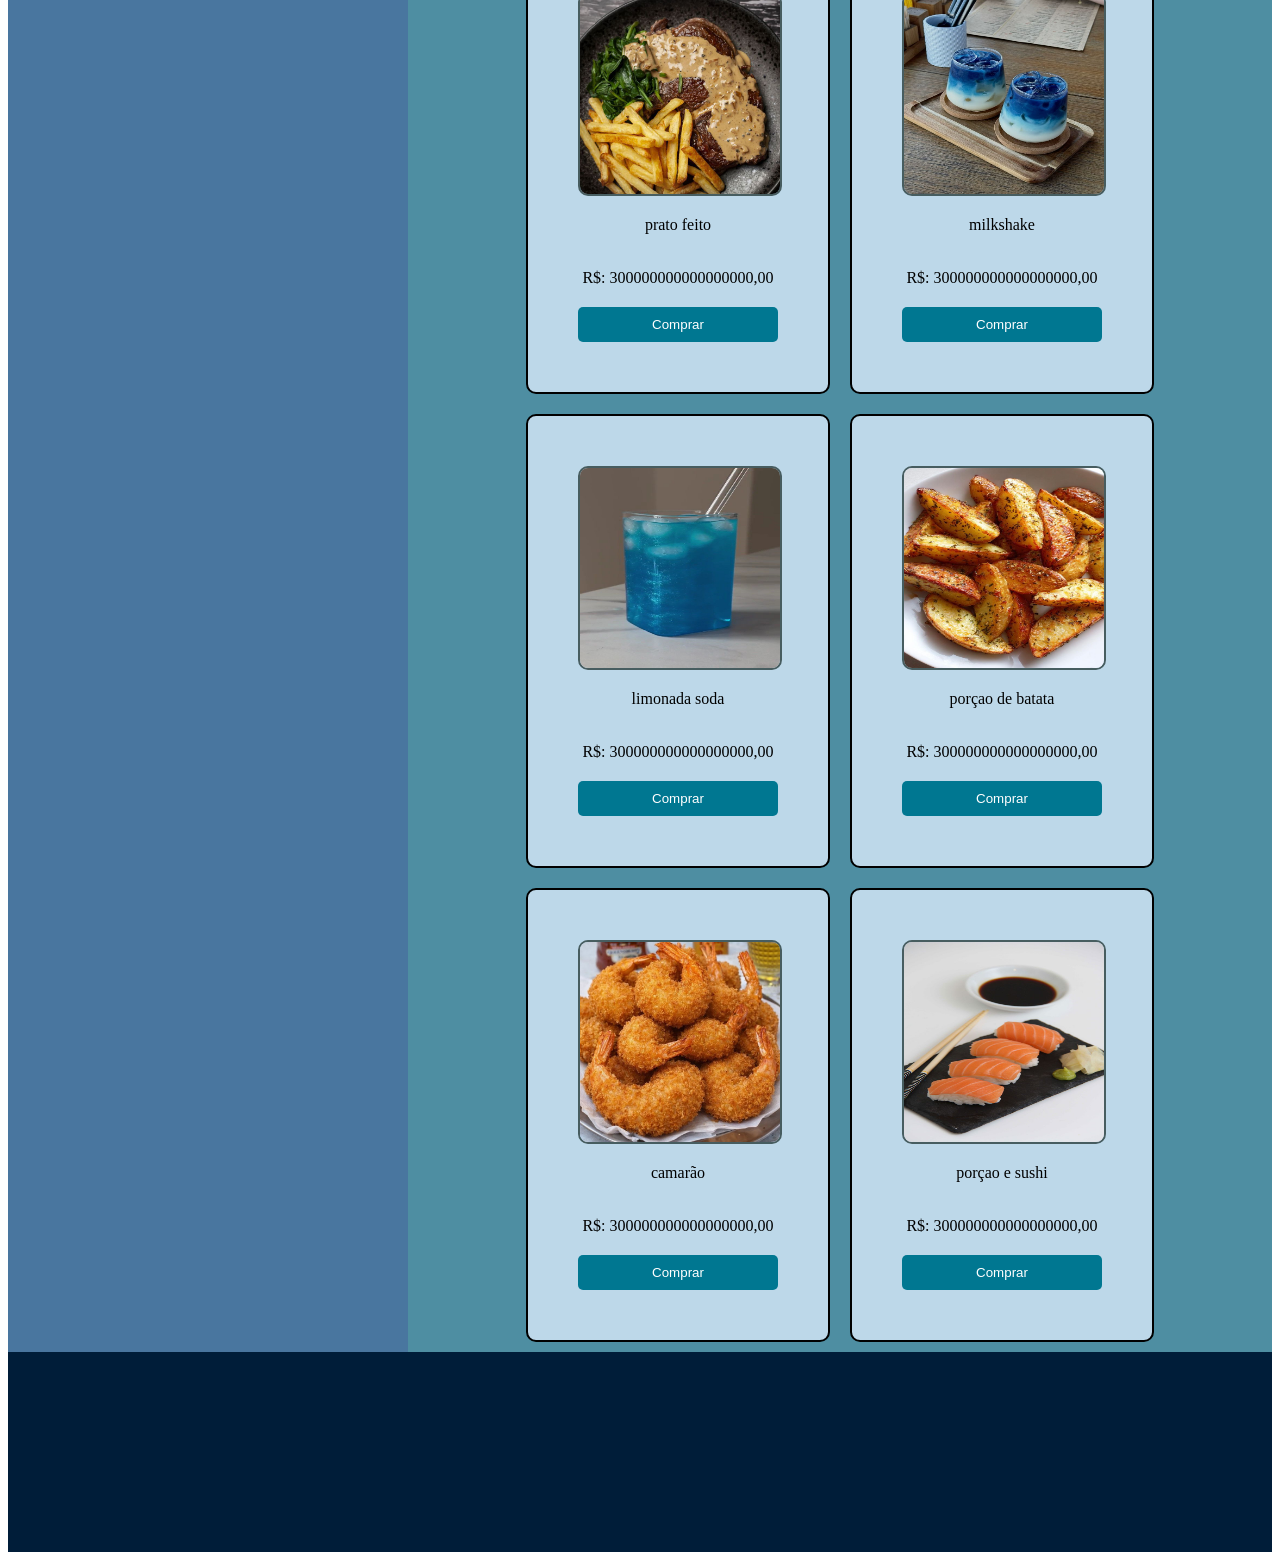
==== commit cd88be5a: "Add files via upload" ====
--- a/index.html
+++ b/index.html
@@ -8,7 +8,7 @@
     
 </head>
 <body>
-    <header></header>
+    <header><a href="sobre.html" class="botao">sobre nós</a> <a href="carrinho.html" class="botao">Carrinho</a><a href="cadastro.html" class="botao">Cadastre-se</a></header>
     <aside></aside>
    
    <main>
@@ -106,16 +106,6 @@
      
 
      </main> 
-     <footer>    <section class="pe" id="pe">
-        <h1 class="nene">Nossa Essência</h1>
-        <p class="nenep">
-                Nascida da paixão pela precisão sonora e pelo artesanato detalhado, nossa luthieria é o ponto de encontro entre a tradição e a performance.
-                Especializados na alma das guitarras, dedicamos a mesma excelência técnica ao cuidado de diversos instrumentos e à curadoria de utensílios
-                musicais essenciais para o seu dia a dia. Mais do que uma oficina ou loja, somos parceiros da sua jornada criativa, garantindo que cada nota 
-                ecoe com a máxima fidelidade e que cada acessório em nossa vitrine eleve sua experiência musical. Seja para um ajuste fino, uma restauração 
-                completa ou para encontrar o detalhe que faltava no seu setup.
-        </p>
-    </section>
-</footer>
+     <footer> </footer>
 </body>
 </html>
--- a/style.css
+++ b/style.css
@@ -103,4 +103,16 @@
     border-radius: 5px;
     cursor: pointer;
 }
+.botao {
+    display: inline-block;
+    padding: 10px 20px;
+    background-color: #3b5355; 
+    border-radius: 5px;
+    text-align: center;
+    letter-spacing: 2px;
+    text-decoration: none;
+    color: black;
+    font-weight: bold;
+    cursor: pointer;
+  }
    
